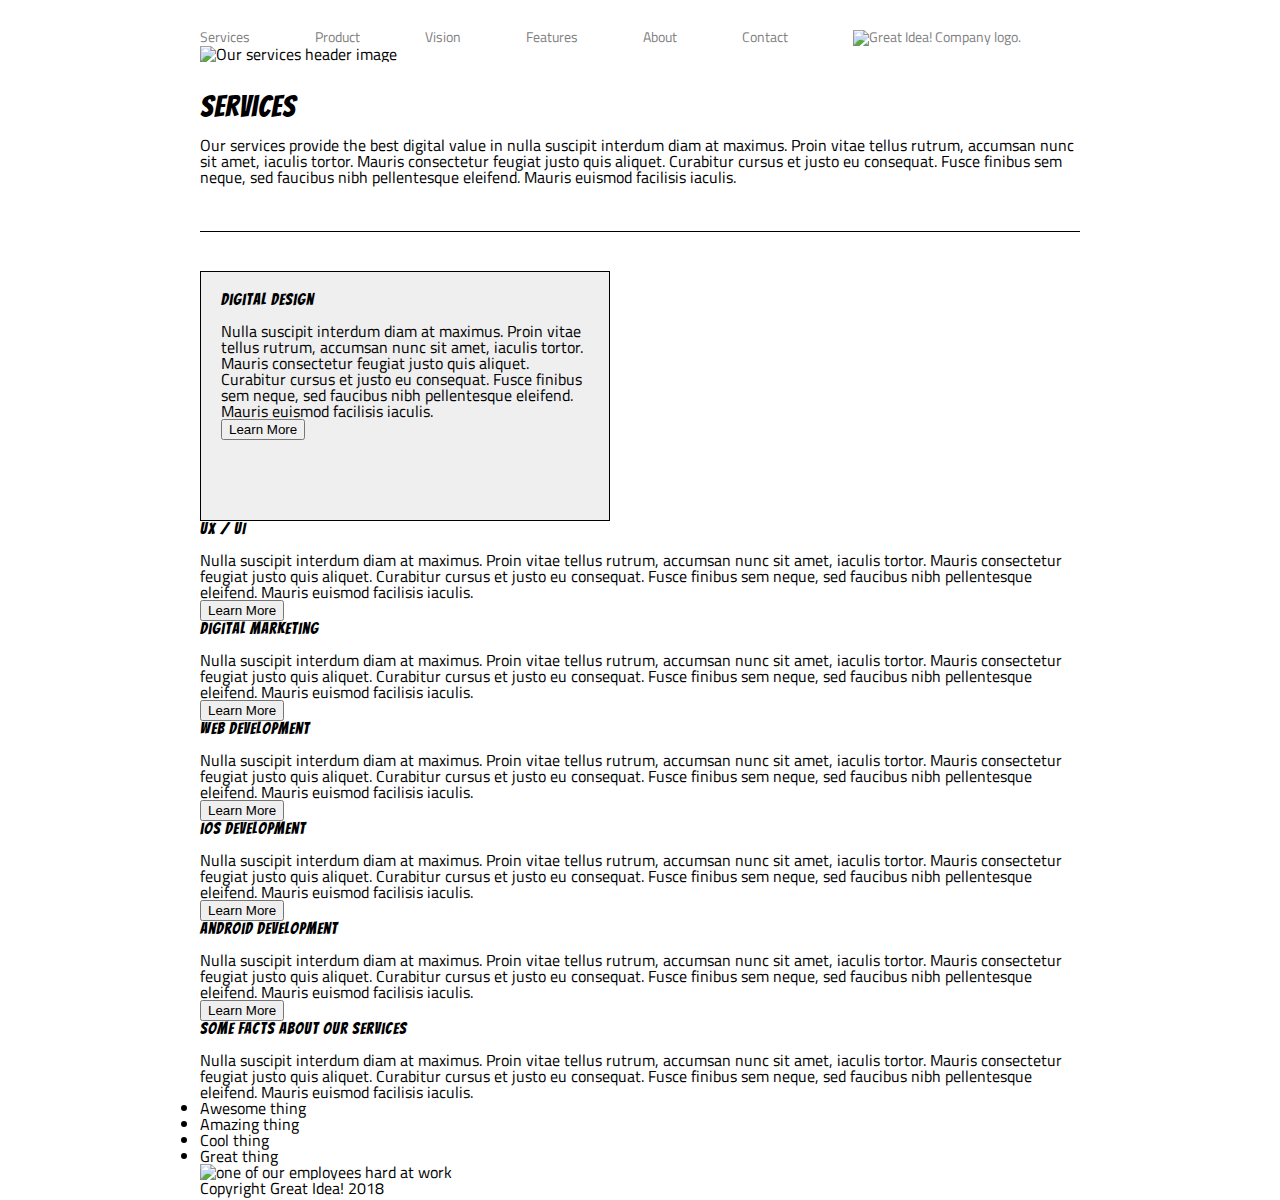
==== great-idea/services.html @ bd784d2e "Project almost done" ====
<!doctype html>

<html lang="en">
<head>
  <meta charset="utf-8">

  <title>Great Idea!</title>

  <link href="https://fonts.googleapis.com/css?family=Bangers|Titillium+Web" rel="stylesheet">
  <link rel="stylesheet" href="css/services.css">

  <!--[if lt IE 9]>
    <script src="https://cdnjs.cloudflare.com/ajax/libs/html5shiv/3.7.3/html5shiv.js"></script>
  <![endif]-->
</head>

  <body>

    <div class="container">
      <header> 
        <nav>
          <a href="services.html">Services</a>
          <a href="">Product</a>
          <a href="">Vision</a>
          <a href="">Features</a>
          <a href="">About</a>
          <a href="">Contact</a>
          <a href="index.html"><img class="logo" src="img/logo.png" alt="Great Idea! Company logo."></a>
        </nav>
      </header>

      <section class="intro">
        <img class="services-header-img" src="img/services-header.jpg" alt="Our services header image">
        <h1 class="title">Services</h1>
        <p>Our services provide the best digital value in nulla suscipit interdum diam at maximus. Proin vitae tellus rutrum, accumsan nunc sit amet, iaculis tortor. Mauris consectetur feugiat justo quis aliquet. Curabitur cursus et justo eu consequat. Fusce finibus sem neque, sed faucibus nibh pellentesque eleifend. Mauris euismod facilisis iaculis.</p>
      </section>

      <section class="main-content">
        <div class="d1">
          <h4>Digital Design</h4>
          <p> Nulla suscipit interdum diam at maximus. Proin vitae tellus rutrum, accumsan nunc sit amet, iaculis tortor. Mauris consectetur feugiat justo quis aliquet. Curabitur cursus et justo eu consequat. Fusce finibus sem neque, sed faucibus nibh pellentesque
          eleifend. Mauris euismod facilisis iaculis.</p>
          <button> Learn More</button>
        </div>
        <h4> UX / UI </h4>
        <p> Nulla suscipit interdum diam at maximus. Proin vitae tellus rutrum, accumsan nunc sit amet, iaculis tortor. Mauris consectetur feugiat justo quis aliquet. Curabitur cursus et justo eu consequat. Fusce finibus sem neque, sed faucibus nibh pellentesque
        eleifend. Mauris euismod facilisis iaculis.</p>
        <button> Learn More </button>

        <h4> Digital Marketing</h4>
        <p> Nulla suscipit interdum diam at maximus. Proin vitae tellus rutrum, accumsan nunc sit amet, iaculis tortor. Mauris consectetur feugiat justo quis aliquet. Curabitur cursus et justo eu consequat. Fusce finibus sem neque, sed faucibus nibh pellentesque
        eleifend. Mauris euismod facilisis iaculis.</p>
        <button> Learn More </button> 

        <h4> Web Development</h4>
        <p> Nulla suscipit interdum diam at maximus. Proin vitae tellus rutrum, accumsan nunc sit amet, iaculis tortor. Mauris consectetur feugiat justo quis aliquet. Curabitur cursus et justo eu consequat. Fusce finibus sem neque, sed faucibus nibh pellentesque
        eleifend. Mauris euismod facilisis iaculis.</p>
        <button> Learn More </button>

        <h4> iOS Development</h4>
        <p> Nulla suscipit interdum diam at maximus. Proin vitae tellus rutrum, accumsan nunc sit amet, iaculis tortor. Mauris consectetur feugiat justo quis aliquet. Curabitur cursus et justo eu consequat. Fusce finibus sem neque, sed faucibus nibh pellentesque
        eleifend. Mauris euismod facilisis iaculis.</p>
       <button>Learn More</button> 

       <h4>Android Development</h4>
       <p> Nulla suscipit interdum diam at maximus. Proin vitae tellus rutrum, accumsan nunc sit amet, iaculis tortor. Mauris consectetur feugiat justo quis aliquet. Curabitur cursus et justo eu consequat. Fusce finibus sem neque, sed faucibus nibh pellentesque
        eleifend. Mauris euismod facilisis iaculis.</p>
        <button>Learn More</button> 
      </section>

      <section class="facts">

       <h4> Some Facts About Our Services </h4>

        <p> Nulla suscipit interdum diam at maximus. Proin vitae tellus rutrum, accumsan nunc sit amet, iaculis tortor. Mauris consectetur feugiat justo quis aliquet. Curabitur cursus et justo eu consequat. Fusce finibus sem neque, sed faucibus nibh pellentesque 
        eleifend. Mauris euismod facilisis iaculis.</p>
        
        <ul style="list-style-type:disc;">
          <li>Awesome thing</li>
          <li>Amazing thing</li>
          <li>Cool thing</li>
          <li>Great thing</li>
        </ul>

        <img class="services-info-img" src="img/services-info.png" alt="one of our employees hard at work">
      </section>
      <footer>
       <p> Copyright Great Idea! 2018</p>
      </footer>
    </div>
  
  </body>
</html>
---- great-idea/css/services.css ----
/* http://meyerweb.com/eric/tools/css/reset/ 
   v2.0 | 20110126
   License: none (public domain)
*/

html, body, div, span, applet, object, iframe,
h1, h2, h3, h4, h5, h6, p, blockquote, pre,
a, abbr, acronym, address, big, cite, code,
del, dfn, em, img, ins, kbd, q, s, samp,
small, strike, strong, sub, sup, tt, var,
b, u, i, center,
dl, dt, dd, ol, ul, li,
fieldset, form, label, legend,
table, caption, tbody, tfoot, thead, tr, th, td,
article, aside, canvas, details, embed, 
figure, figcaption, footer, header, hgroup, 
menu, nav, output, ruby, section, summary,
time, mark, audio, video {
	margin: 0;
	padding: 0;
	border: 0;
	font-size: 100%;
	font: inherit;
	vertical-align: baseline;
}
/* HTML5 display-role reset for older browsers */
article, aside, details, figcaption, figure, 
footer, header, hgroup, menu, nav, section {
	display: block;
}
body {
	line-height: 1;
}
ol, ul {
	list-style: none;
}
blockquote, q {
	quotes: none;
}
blockquote:before, blockquote:after,
q:before, q:after {
	content: '';
	content: none;
}
table {
	border-collapse: collapse;
	border-spacing: 0;
}

/* Set every element's box-sizing to border-box */
* {
    box-sizing: border-box;
}

html, body {
    height: 100%;
    font-family: 'Titillium Web', sans-serif;
}

h1, h2, h3, h4, h5 {
    font-family: 'Bangers', cursive;
    letter-spacing: 1px;
    margin-bottom: 15px;
}
.container {
	width: 880px;
	/* TB LR */
	margin: 0 auto;
  }
  
  /* header */
  
  header nav {
	display: flex;
	flex-flow: row nowrap; 
    margin-top: 30px;
  }
  header nav a {
	margin-right: 65px;
	font-size: 14px;
	color: gray;
	text-decoration: none;
  }
  
  header nav a:hover {
	text-decoration: underline;
  }
  
  header nav a:first-child {
	margin-left: 0;
  }
  
  header nav a:last-child {
	margin-right: 0;
  }
  
  header .logo {
	margin-top: -10px;
  }

  .title {
      font-size: 30px;
      margin-top: 30px;
  }

  .intro p {
      margin-bottom: -30px;
  }

  .main-content {
	border-top: 1px solid black;
	margin-top: 76px;
    padding-top: 39px;
  }
  .d1 {
      height: 250px;
      width: 410px; 
      padding: 20px;
      border: 1px solid black; 
      background: rgba(211, 211, 211, 0.37)
  }
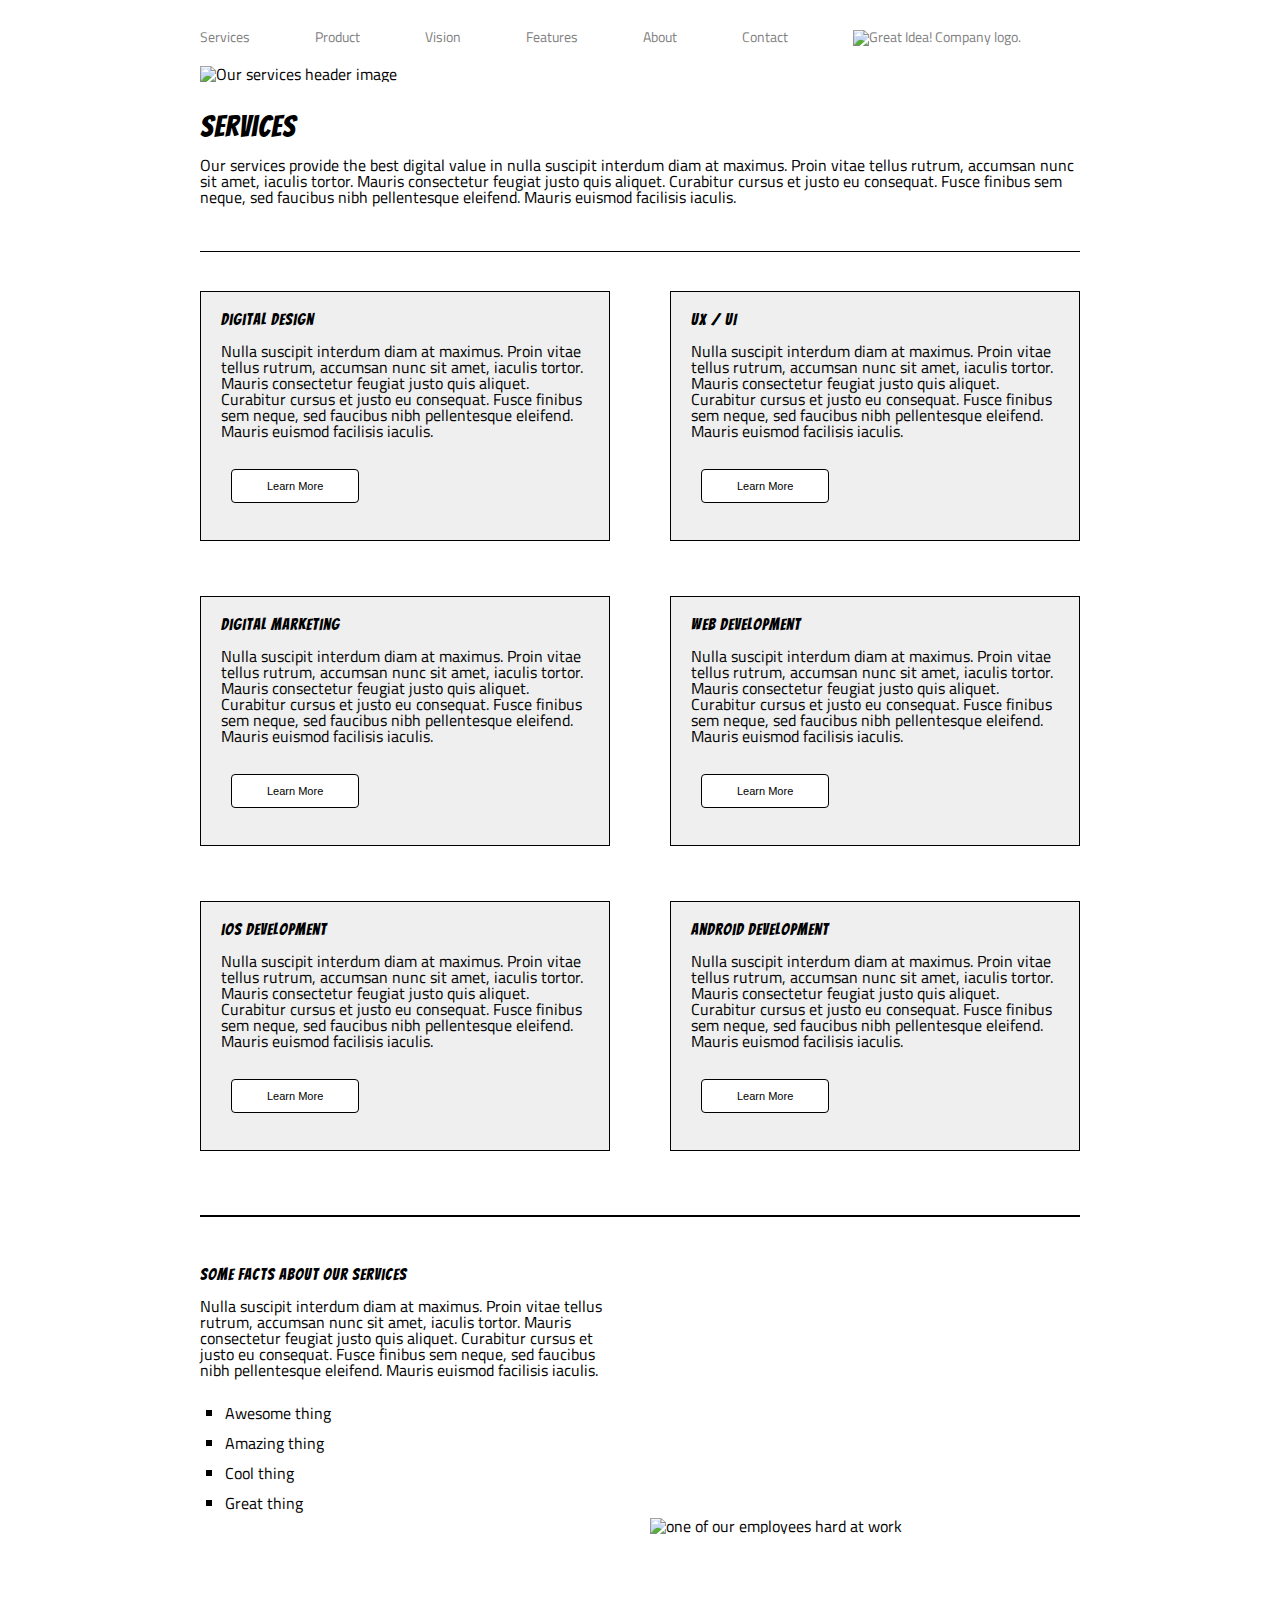
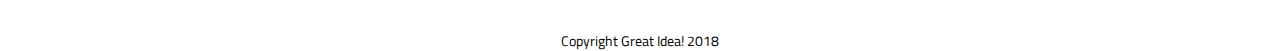
==== commit 7e1dd5d8: "added finished project" ====
--- a/great-idea/services.html
+++ b/great-idea/services.html
@@ -35,55 +35,71 @@
         <p>Our services provide the best digital value in nulla suscipit interdum diam at maximus. Proin vitae tellus rutrum, accumsan nunc sit amet, iaculis tortor. Mauris consectetur feugiat justo quis aliquet. Curabitur cursus et justo eu consequat. Fusce finibus sem neque, sed faucibus nibh pellentesque eleifend. Mauris euismod facilisis iaculis.</p>
       </section>
 
-      <section class="main-content">
+      <section class="first">
         <div class="d1">
           <h4>Digital Design</h4>
           <p> Nulla suscipit interdum diam at maximus. Proin vitae tellus rutrum, accumsan nunc sit amet, iaculis tortor. Mauris consectetur feugiat justo quis aliquet. Curabitur cursus et justo eu consequat. Fusce finibus sem neque, sed faucibus nibh pellentesque
           eleifend. Mauris euismod facilisis iaculis.</p>
           <button> Learn More</button>
         </div>
-        <h4> UX / UI </h4>
-        <p> Nulla suscipit interdum diam at maximus. Proin vitae tellus rutrum, accumsan nunc sit amet, iaculis tortor. Mauris consectetur feugiat justo quis aliquet. Curabitur cursus et justo eu consequat. Fusce finibus sem neque, sed faucibus nibh pellentesque
+        
+        <div class="d2">
+          <h4> UX / UI </h4>
+          <p> Nulla suscipit interdum diam at maximus. Proin vitae tellus rutrum, accumsan nunc sit amet, iaculis tortor. Mauris consectetur feugiat justo quis aliquet. Curabitur cursus et justo eu consequat. Fusce finibus sem neque, sed faucibus nibh pellentesque
+          eleifend. Mauris euismod facilisis iaculis.</p>
+          <button> Learn More </button>
+        </div>
+      </section> 
+      
+      <section class="second">
+        <div class="d3">
+          <h4> Digital Marketing</h4>
+          <p> Nulla suscipit interdum diam at maximus. Proin vitae tellus rutrum, accumsan nunc sit amet, iaculis tortor. Mauris consectetur feugiat justo quis aliquet. Curabitur cursus et justo eu consequat. Fusce finibus sem neque, sed faucibus nibh pellentesque
         eleifend. Mauris euismod facilisis iaculis.</p>
-        <button> Learn More </button>
+          <button> Learn More </button> 
+        </div>
 
-        <h4> Digital Marketing</h4>
-        <p> Nulla suscipit interdum diam at maximus. Proin vitae tellus rutrum, accumsan nunc sit amet, iaculis tortor. Mauris consectetur feugiat justo quis aliquet. Curabitur cursus et justo eu consequat. Fusce finibus sem neque, sed faucibus nibh pellentesque
-        eleifend. Mauris euismod facilisis iaculis.</p>
-        <button> Learn More </button> 
-
-        <h4> Web Development</h4>
-        <p> Nulla suscipit interdum diam at maximus. Proin vitae tellus rutrum, accumsan nunc sit amet, iaculis tortor. Mauris consectetur feugiat justo quis aliquet. Curabitur cursus et justo eu consequat. Fusce finibus sem neque, sed faucibus nibh pellentesque
-        eleifend. Mauris euismod facilisis iaculis.</p>
-        <button> Learn More </button>
-
-        <h4> iOS Development</h4>
-        <p> Nulla suscipit interdum diam at maximus. Proin vitae tellus rutrum, accumsan nunc sit amet, iaculis tortor. Mauris consectetur feugiat justo quis aliquet. Curabitur cursus et justo eu consequat. Fusce finibus sem neque, sed faucibus nibh pellentesque
-        eleifend. Mauris euismod facilisis iaculis.</p>
-       <button>Learn More</button> 
-
-       <h4>Android Development</h4>
-       <p> Nulla suscipit interdum diam at maximus. Proin vitae tellus rutrum, accumsan nunc sit amet, iaculis tortor. Mauris consectetur feugiat justo quis aliquet. Curabitur cursus et justo eu consequat. Fusce finibus sem neque, sed faucibus nibh pellentesque
-        eleifend. Mauris euismod facilisis iaculis.</p>
-        <button>Learn More</button> 
+        <div class="d4">
+          <h4> Web Development</h4>
+          <p> Nulla suscipit interdum diam at maximus. Proin vitae tellus rutrum, accumsan nunc sit amet, iaculis tortor. Mauris consectetur feugiat justo quis aliquet. Curabitur cursus et justo eu consequat. Fusce finibus sem neque, sed faucibus nibh pellentesque
+          eleifend. Mauris euismod facilisis iaculis.</p>
+          <button> Learn More </button>
+        </div>
       </section>
 
+      <section class="third">
+        <div class="d5">
+          <h4> iOS Development</h4>
+          <p> Nulla suscipit interdum diam at maximus. Proin vitae tellus rutrum, accumsan nunc sit amet, iaculis tortor. Mauris consectetur feugiat justo quis aliquet. Curabitur cursus et justo eu consequat. Fusce finibus sem neque, sed faucibus nibh pellentesque
+          eleifend. Mauris euismod facilisis iaculis.</p>
+          <button>Learn More</button> 
+        </div>
+        <div class="d6">
+          <h4>Android Development</h4>
+          <p> Nulla suscipit interdum diam at maximus. Proin vitae tellus rutrum, accumsan nunc sit amet, iaculis tortor. Mauris consectetur feugiat justo quis aliquet. Curabitur cursus et justo eu consequat. Fusce finibus sem neque, sed faucibus nibh pellentesque
+          eleifend. Mauris euismod facilisis iaculis.</p>
+          <button>Learn More</button> 
+        </div>
+      </section>
+      <br>
+      <br>
+      <br>
+      <br>
       <section class="facts">
 
-       <h4> Some Facts About Our Services </h4>
+       <h4 class="facts-title"> Some Facts About Our Services </h4>
 
-        <p> Nulla suscipit interdum diam at maximus. Proin vitae tellus rutrum, accumsan nunc sit amet, iaculis tortor. Mauris consectetur feugiat justo quis aliquet. Curabitur cursus et justo eu consequat. Fusce finibus sem neque, sed faucibus nibh pellentesque 
+        <p class="last-p"> Nulla suscipit interdum diam at maximus. Proin vitae tellus rutrum, accumsan nunc sit amet, iaculis tortor. Mauris consectetur feugiat justo quis aliquet. Curabitur cursus et justo eu consequat. Fusce finibus sem neque, sed faucibus nibh pellentesque 
         eleifend. Mauris euismod facilisis iaculis.</p>
         
-        <ul style="list-style-type:disc;">
+        <ul style="list-style-type:square;">
           <li>Awesome thing</li>
           <li>Amazing thing</li>
           <li>Cool thing</li>
           <li>Great thing</li>
         </ul>
-
-        <img class="services-info-img" src="img/services-info.png" alt="one of our employees hard at work">
       </section>
+      <img class="services-info-img" src="img/services-info.png" alt="one of our employees hard at work">
       <footer>
        <p> Copyright Great Idea! 2018</p>
       </footer>
--- a/great-idea/css/services.css
+++ b/great-idea/css/services.css
@@ -69,7 +69,10 @@
   }
   
   /* header */
-  
+  .services-header-img {
+      margin-top: 20px;
+  }
+
   header nav {
 	display: flex;
 	flex-flow: row nowrap; 
@@ -107,10 +110,13 @@
       margin-bottom: -30px;
   }
 
-  .main-content {
+  .first {
 	border-top: 1px solid black;
 	margin-top: 76px;
     padding-top: 39px;
+    display: flex;
+    flex-direction: row;
+    justify-content: space-between;
   }
   .d1 {
       height: 250px;
@@ -118,4 +124,105 @@
       padding: 20px;
       border: 1px solid black; 
       background: rgba(211, 211, 211, 0.37)
-  }+  }
+
+  .d2 {
+    height: 250px;
+    width: 410px; 
+    padding: 20px;
+    border: 1px solid black; 
+    background: rgba(211, 211, 211, 0.37)
+  }
+
+  .second {
+    margin-top: 50px;
+    padding-top: 5px;
+    display: flex;
+    flex-direction: row;
+    justify-content: space-between;
+  }
+
+  .d3 {
+    height: 250px;
+    width: 410px; 
+    padding: 20px;
+    border: 1px solid black; 
+    background: rgba(211, 211, 211, 0.37)
+  }
+
+  .d4 {
+    height: 250px;
+    width: 410px; 
+    padding: 20px;
+    border: 1px solid black; 
+    background: rgba(211, 211, 211, 0.37)
+  }
+
+  .third {
+    margin-top: 50px;
+    padding-top: 5px;
+    display: flex;
+    flex-direction: row;
+    justify-content: space-between;
+    }
+  
+  .d5 {
+    height: 250px;
+    width: 410px; 
+    padding: 20px;
+    border: 1px solid black; 
+    background: rgba(211, 211, 211, 0.37)
+  }
+
+  .d6 {
+    height: 250px;
+    width: 410px; 
+    padding: 20px;
+    border: 1px solid black; 
+    background: rgba(211, 211, 211, 0.37)
+  }
+
+  button {
+    background: white;
+	font-size: 11px;
+	border: 1px solid black;
+    cursor: pointer;
+    border-radius: 4px;
+    padding: 10px 35px;
+    margin: 30px 10px ;
+  }
+
+  button:hover {
+      background: pink;
+      color: white; 
+  }
+
+  .facts {
+      border-top: 2px solid black;
+      display: flex;
+      flex-direction: column;
+  }
+
+  .facts-title {
+      margin-top: 50px;
+  }
+ ul {
+     margin-left: 25px;
+     margin-top: 20px;
+     line-height: 30px;
+ }
+
+ .last-p {
+     height: px;
+     width: 410px;
+ }
+
+ .services-info-img {
+     margin-left: 450px;
+     margin-top: -250px;
+ }
+ footer {
+    margin: 100px 0;
+text-align: center;
+font-size: 14px;
+}